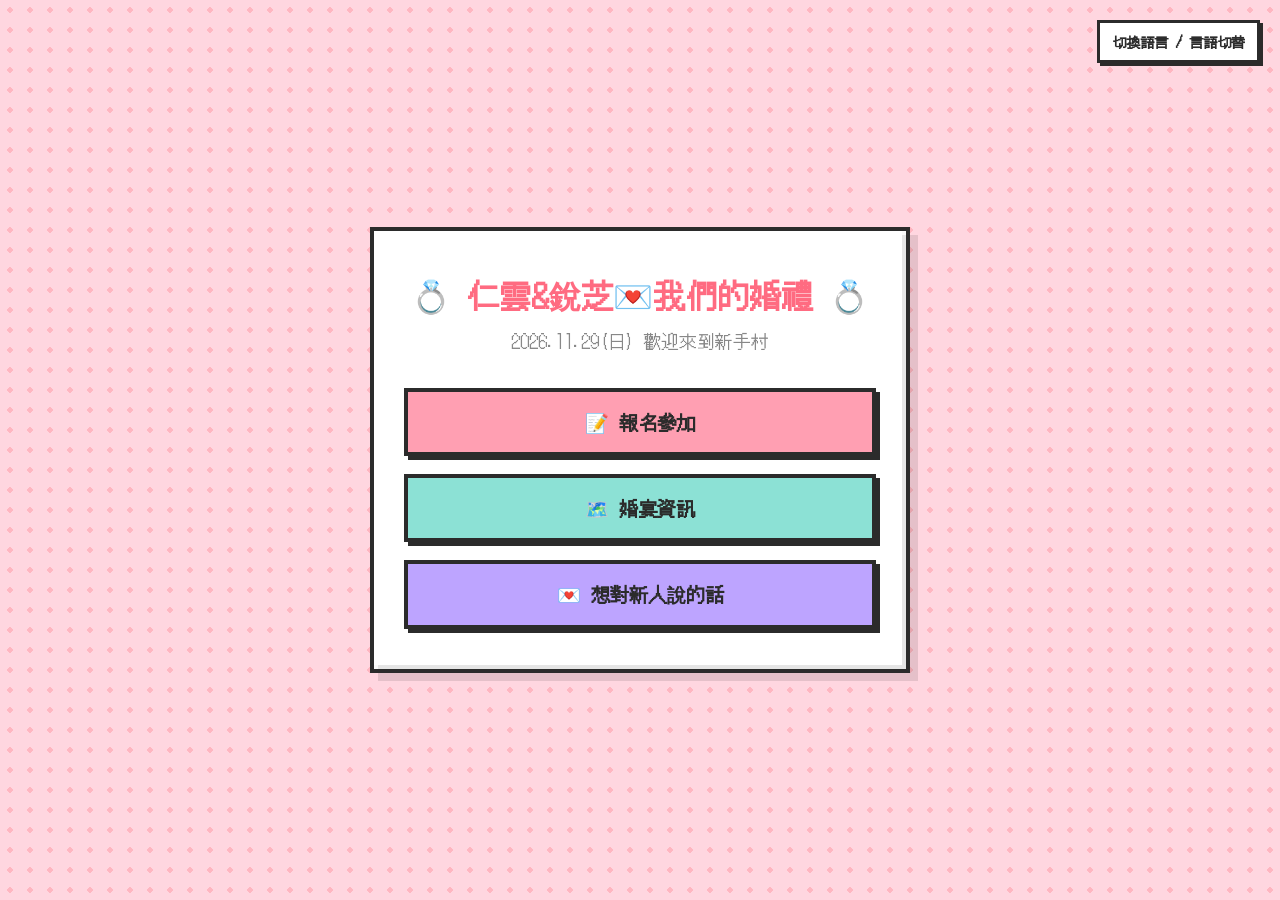
==== index.html @ ec1bf060 "update happy message" ====
<!DOCTYPE html>
<html lang="zh-TW">

<head>
    <meta charset="UTF-8">
    <meta name="viewport" content="width=device-width, initial-scale=1.0">
    <title>仁雲&銳芝 Wedding 2026</title>
    <link rel="preconnect" href="https://fonts.googleapis.com">
    <link rel="preconnect" href="https://fonts.gstatic.com" crossorigin>
    <link href="https://fonts.googleapis.com/css2?family=DotGothic16&display=swap" rel="stylesheet">
    <link rel="stylesheet" href="style.css">
    <link rel="icon" href="data:image/svg+xml,<svg xmlns='http://www.w3.org/2000/svg' viewBox='0 0 100 100'><text y='.9em' font-size='90'>💖</text></svg>">
</head>

<body>
    <div id="heart-container"></div>

    <div class="lang-toggle-wrapper">
        <button id="btn-lang" class="pixel-btn sm">切換語言 / 言語切替</button>
    </div>

    <main class="game-box">

        <section id="sec-home" class="view-section">
            <h1 class="title" data-i18n="title">💍 仁雲&銳芝💌我們的婚禮 💍</h1>
            <p class="subtitle" data-i18n="subtitle">2026.11.29(日) 歡迎來到新手村</p>

            <div class="menu-buttons">
                <button class="pixel-btn primary nav-btn" data-target="sec-rsvp" data-i18n="btn_rsvp">📝 報名參加</button>
                <button class="pixel-btn secondary nav-btn" data-target="sec-info" data-i18n="btn_info">🗺️ 婚宴資訊</button>
                <button class="pixel-btn accent nav-btn" data-target="sec-wishes" data-i18n="btn_wishes">💌 想對新人說的話</button>
            </div>
        </section>

        <section id="sec-rsvp" class="view-section hidden">
            <h2 data-i18n="title_rsvp">📝 報名參加</h2>
            <form id="form-rsvp" class="pixel-form">
                
                <div id="rsvp-step-1">
                    <div class="form-group">
                        <label data-i18n="label_side">您是哪一方的親友？</label>
                        <div class="radio-group">
                            <label><input type="radio" name="side" value="男方親友" required> <span data-i18n="side_groom">男方</span></label>
                            <label><input type="radio" name="side" value="女方親友"> <span data-i18n="side_bride">女方</span></label>
                        </div>
                    </div>
                    <div class="form-actions">
                        <button type="button" class="pixel-btn sm nav-btn" data-target="sec-home" data-i18n="btn_back">返回</button>
                        <button type="button" id="btn-next-step" class="pixel-btn primary" data-i18n="btn_next">下一步</button>
                    </div>
                </div>

                <div id="rsvp-step-2" class="hidden">
                    <div class="form-group">
                        <label data-i18n="label_name">姓名</label>
                        <input type="text" id="rsvp-name" class="pixel-input" required>
                    </div>
                    
                    <div class="form-group">
                        <label data-i18n="label_pax">參與人數</label>
                        <input type="number" id="rsvp-pax" class="pixel-input" min="1" value="1" required>
                    </div>
                    
                    <div class="form-group">
                        <label data-i18n="label_diet">葷素選擇</label>
                        
                        <div id="diet-single" class="radio-group">
                            <label><input type="radio" name="diet" value="葷食" checked> 🥩 葷食</label>
                            <label><input type="radio" name="diet" value="素食"> 🥗 素食</label>
                        </div>
                        
                        <div id="diet-multiple" class="hidden">
                            <div style="display: flex; align-items: center; gap: 10px; margin-bottom: 10px;">
                                <label style="width: 80px; margin: 0;">🥩 葷食:</label>
                                <input type="number" id="diet-meat" class="pixel-input" min="0" value="1" style="width: 80px;"> 人
                            </div>
                            <div style="display: flex; align-items: center; gap: 10px;">
                                <label style="width: 80px; margin: 0;">🥗 素食:</label>
                                <input type="number" id="diet-veg" class="pixel-input" min="0" value="0" style="width: 80px;"> 人
                            </div>
                            <div id="diet-error" class="hidden" style="color: #ff6b81; font-size: 0.85rem; margin-top: 5px;">
                                ⚠️ 葷食與素食人數總和必須等於參與總人數！
                            </div>
                        </div>
                    </div>

                    <div class="form-group">
                        <label data-i18n="label_child">兒童座椅數量</label>
                        <input type="number" id="rsvp-child" class="pixel-input" min="0" value="0" placeholder="不需要請填 0">
                    </div>
                    
                    <div class="form-group">
                        <label data-i18n="label_note">備註/祝福</label>
                        <textarea id="rsvp-message" rows="2" class="pixel-input" placeholder="有什麼特別需求或想說的話嗎？"></textarea>
                    </div>
                    <div class="form-actions">
                        <button type="button" id="btn-prev-step" class="pixel-btn sm" data-i18n="btn_prev">上一步</button>
                        <button type="submit" id="btn-submit-rsvp" class="pixel-btn primary" data-i18n="btn_submit">確認送出</button>
                    </div>
                </div>

            </form>
        </section>

        <section id="sec-info" class="view-section hidden">
            <h2 data-i18n="title_info">🗺️ 婚宴資訊</h2>
            <div class="info-content">
                <p><strong data-i18n="info_date_label">📅 日期:</strong> <span data-i18n="info_date">2026/11/29 (日)</span></p>
                <p><strong data-i18n="info_time_label">⏰ 時間:</strong> <span data-i18n="info_time">11:00 AM 進場</span></p>
                <p><strong data-i18n="info_venue_label">📍 地點:</strong> <span data-i18n="info_venue">玄饌海鮮宴會館</span></p>
                <p style="margin-top: 10px;">
                    <a href="https://maps.app.goo.gl/qjqtVKAnW3CYJFKL6" target="_blank" class="pixel-btn sm"
                        data-i18n="info_map_link" style="text-decoration: none; display: inline-block;">📍 開啟 Google Maps</a>
                </p>

                <div class="pixel-box">
                    <h3 data-i18n="info_transport">🚗 交通方式</h3>
                    <ul>
                        <li data-i18n="info_hsr">🚄 高鐵：台南站下車，轉計程車約20-30分</li>
                        <li data-i18n="info_tra">🚆 台鐵：台南火車站，轉計程車約15分</li>
                    </ul>
                </div>

                <div class="pixel-box">
                    <h3 data-i18n="info_parking">🅿️ 停車場配置圖</h3>
                    <img id="parking-map-img" src="./TrafficInfo.png" alt="Parking Map"
                        style="width: 100%; border: 4px solid var(--border-color); margin-top: 10px;">
                </div>
            </div>
            <div class="form-actions" style="margin-top: 20px;">
                <button type="button" class="pixel-btn sm nav-btn" data-target="sec-home" data-i18n="btn_back">返回</button>
            </div>
        </section>

        <section id="sec-wishes" class="view-section hidden">
            <h2 data-i18n="title_wishes">💌 留言祝福</h2>
            <form id="form-wish" class="pixel-form">
                
                <div class="form-group">
                    <label data-i18n="label_wish_name">你是誰 (姓名/暱稱)</label>
                    <input type="text" id="wish-name" class="pixel-input" data-i18n-placeholder="placeholder_wish_name" placeholder="請輸入您的名字" required>
                </div>

                <div class="form-group" style="position: relative;">
                    <label data-i18n="label_wish_message">祝福的話語</label>
                    <textarea id="wish-message" rows="6" class="pixel-input rpg-textarea" data-i18n-placeholder="placeholder_wish_message" placeholder="在這裡寫下對仁雲&銳芝的祝福吧..." required></textarea>
                </div>

                <div class="form-actions">
                    <button type="button" class="pixel-btn sm nav-btn" data-target="sec-home" data-i18n="btn_back">返回</button>
                    <button type="submit" class="pixel-btn accent" data-i18n="btn_send_wish">送出祝福</button>
                </div>
            </form>
        </section>

    </main>

    <div id="image-modal" class="modal-overlay hidden">
        <div class="modal-content">
            <div id="close-modal" class="modal-close">X</div>
            <img id="enlarged-img" src="" alt="Enlarged Map">
        </div>
    </div>

    <div id="success-modal" class="modal-overlay hidden">
        <div class="modal-content" style="text-align: center; padding: 40px 30px;">
            <h2 style="color: #ff6b81; margin-bottom: 15px; font-size: 2rem;">🎉 報名成功！</h2>
            <p style="margin-bottom: 25px; font-size: 1.2rem;">感謝您的回覆，期待在婚禮上見到您！</p>
            <button id="btn-success-ok" class="pixel-btn primary">確認並回首頁</button>
        </div>
    </div>

    <script src="script.js"></script>
</body>
</html>
---- style.css ----
/* ================= CSS 變數：婚禮色系 ================= */
:root {
    --bg-color: #ffd6e0;        /* 背景粉色 */
    --box-bg: #ffffff;          /* 對話框底色 */
    --text-color: #4a4a4a;      /* 深灰色文字 */
    --border-color: #2b2b2b;    /* 像素邊框顏色 */
    
    /* 按鈕色系 */
    --btn-primary: #ff9fb2;     /* 報名按鈕 - 珊瑚粉 */
    --btn-secondary: #8ce1d5;   /* 資訊按鈕 - 蒂芬妮綠 */
    --btn-accent: #bda4ff;      /* 祝福按鈕 - 薰衣草紫 */
}

/* ================= 基礎設定 ================= */
* {
    box-sizing: border-box;
    margin: 0;
    padding: 0;
    font-family: 'DotGothic16', sans-serif;
}

body {
    background-color: var(--bg-color);
    background-image: radial-gradient(#ffb6c1 20%, transparent 20%);
    background-size: 20px 20px;
    color: var(--text-color);
    display: flex;
    justify-content: center;
    align-items: center;
    min-height: 100vh;
    padding: 20px; /* 預留四周空間 */
    overflow-x: hidden;
}

/* 隱藏區塊用 */
.hidden {
    display: none !important;
}

/* ================= 語系切換區 ================= */
.lang-toggle-wrapper {
    position: absolute;
    top: 20px;
    right: 20px;
    z-index: 10;
}

/* ================= RPG 遊戲對話框 (主容器) ================= */
.game-box {
    background-color: var(--box-bg);
    width: 100%;
    max-width: 540px; /* RWD: 電腦平板稍微放寬，看起來更大氣 */
    padding: 40px 30px;
    position: relative;
    
    /* 像素風厚實邊框 */
    border: 4px solid var(--border-color);
    box-shadow: 
        8px 8px 0px rgba(0, 0, 0, 0.1),
        inset 4px 4px 0px rgba(255, 255, 255, 0.8), 
        inset -4px -4px 0px rgba(0, 0, 0, 0.1);
}

.title {
    font-size: 2rem;
    text-align: center;
    margin-bottom: 8px;
    color: #ff6b81;
}

.subtitle {
    text-align: center;
    font-size: 1.1rem;
    margin-bottom: 35px;
    color: #888;
}

section h2 {
    text-align: center;
    margin-bottom: 25px;
    border-bottom: 4px dashed var(--border-color);
    padding-bottom: 10px;
    font-size: 1.5rem;
}

/* ================= 像素風按鈕 ================= */
.menu-buttons {
    display: flex;
    flex-direction: column;
    gap: 18px;
}

.pixel-btn {
    display: block;
    width: 100%;
    padding: 16px;
    font-size: 1.2rem;
    font-weight: bold;
    color: var(--border-color);
    background-color: #fff;
    border: 4px solid var(--border-color);
    cursor: pointer;
    text-align: center;
    transition: transform 0.1s, box-shadow 0.1s;
    
    /* 實體按鍵感陰影 */
    box-shadow: 4px 4px 0px var(--border-color);
}

/* 按鈕點擊動畫 */
.pixel-btn:active {
    transform: translate(4px, 4px);
    box-shadow: 0px 0px 0px var(--border-color);
}

.pixel-btn.primary { background-color: var(--btn-primary); }
.pixel-btn.secondary { background-color: var(--btn-secondary); }
.pixel-btn.accent { background-color: var(--btn-accent); }

.pixel-btn.sm {
    width: auto;
    padding: 8px 12px;
    font-size: 0.9rem;
    border-width: 3px;
    box-shadow: 3px 3px 0px var(--border-color);
}
.pixel-btn.sm:active {
    transform: translate(3px, 3px);
    box-shadow: 0px 0px 0px var(--border-color);
}

/* ================= 表單樣式 ================= */
.pixel-form .form-group {
    margin-bottom: 18px;
}

.pixel-form label {
    display: block;
    margin-bottom: 8px;
    font-weight: bold;
    font-size: 1.1rem;
}

.pixel-input {
    width: 100%;
    padding: 12px;
    font-size: 1rem;
    border: 4px solid var(--border-color);
    background-color: #f9f9f9;
    outline: none;
    transition: background-color 0.2s;
}

.pixel-input:focus {
    background-color: #fffbdd;
}

/* RWD: 使用 Flex wrap 讓單選框在空間不足時自動換行 */
.radio-group {
    display: flex;
    flex-wrap: wrap; 
    gap: 15px;
    padding: 5px 0;
}

.radio-group label {
    font-weight: normal;
    font-size: 1rem;
    cursor: pointer;
    display: flex;
    align-items: center;
    gap: 5px;
}

.form-actions {
    display: flex;
    flex-wrap: wrap; /* RWD: 按鈕在極小螢幕會換行 */
    gap: 10px;
    margin-top: 30px;
}
.form-actions .pixel-btn.sm {
    flex: 1; /* 讓返回按鈕佔一定比例 */
    min-width: 80px;
}
.form-actions .pixel-btn:not(.sm) {
    flex: 2; /* 讓主送出按鈕稍微寬一點 */
}

/* ================= 資訊區塊 ================= */
.info-content p {
    font-size: 1.1rem;
    margin-bottom: 8px;
    line-height: 1.5;
}

.pixel-box {
    background-color: #f0f0f0;
    border: 4px solid var(--border-color);
    padding: 15px;
    margin-top: 20px;
}

.pixel-box h3 {
    font-size: 1.2rem;
    margin-bottom: 8px;
}

.pixel-box ul {
    list-style-type: none;
    margin-left: 5px;
}

.pixel-box li {
    margin-bottom: 8px;
    font-size: 1rem;
    line-height: 1.4;
}

/* ================= RWD 媒體查詢 (針對手機螢幕) ================= */
@media screen and (max-width: 480px) {
    body {
        padding: 10px; /* 手機版縮小外部留白 */
    }

    .lang-toggle-wrapper {
        top: 10px;
        right: 10px;
    }

    .game-box {
        padding: 25px 15px; /* 手機版縮小對話框內部留白 */
        border-width: 3px;  /* 稍微把邊框變細，節省空間 */
    }

    /* 字體微調，避免在小螢幕被切掉或擠壓 */
    .title {
        font-size: 1.6rem; 
    }
    
    .subtitle {
        font-size: 0.95rem;
        margin-bottom: 25px;
    }

    section h2 {
        font-size: 1.3rem;
        margin-bottom: 15px;
    }

    .pixel-btn {
        padding: 12px;
        font-size: 1.1rem;
    }

    .pixel-input {
        padding: 10px;
        border-width: 3px; /* 手機上輸入框的邊框也稍微變細 */
    }

    .pixel-form label {
        font-size: 1rem;
    }

    /* 將選項改為上下排列，方便手指點擊 */
    .radio-group {
        flex-direction: column;
        gap: 10px;
    }

    .info-content p {
        font-size: 1rem;
    }
}
/* ================= 圖片放大 Modal 樣式 ================= */

/* 原本的圖片加上放大鼠標 */
#parking-map-img {
    cursor: zoom-in;
    transition: transform 0.1s;
}
#parking-map-img:active {
    transform: scale(0.98); /* 點擊時有按壓感 */
}

/* 黑色半透明背景 */
.modal-overlay {
    position: fixed;
    top: 0;
    left: 0;
    width: 100vw;
    height: 100vh;
    background-color: rgba(0, 0, 0, 0.7);
    display: flex;
    justify-content: center;
    align-items: center;
    z-index: 1000; /* 確保它蓋在最上層 */
}

/* 彈出視窗的圖片容器 */
.modal-content {
    position: relative;
    max-width: 90vw;
    max-height: 90vh;
    background-color: var(--box-bg);
    border: 4px solid var(--border-color);
    padding: 10px;
    box-shadow: 8px 8px 0px rgba(0, 0, 0, 0.5);
    animation: popUp 0.3s ease-out; /* 彈出動畫 */
}

/* 裡面的大圖 */
.modal-content img {
    width: 100%;
    height: auto;
    max-height: calc(90vh - 20px);
    display: block;
}

/* 像素風關閉按鈕 */
.modal-close {
    position: absolute;
    top: -20px;
    right: -20px;
    background-color: var(--btn-primary);
    color: #fff;
    border: 4px solid var(--border-color);
    width: 40px;
    height: 40px;
    font-size: 1.2rem;
    display: flex;
    justify-content: center;
    align-items: center;
    cursor: pointer;
    box-shadow: 4px 4px 0px var(--border-color);
    z-index: 1001;
}

.modal-close:active {
    transform: translate(2px, 2px);
    box-shadow: 2px 2px 0px var(--border-color);
}

/* 彈出動畫 */
@keyframes popUp {
    0% { transform: scale(0.8); opacity: 0; }
    100% { transform: scale(1); opacity: 1; }
}
/* ================= 5. 自訂像素滑鼠游標 & 拉炮動畫 (已更新) ================= */

/* 1. 修改滑鼠游標 (使用左右顛倒的 SVG Emoji 拉炮) */
body {
    /* 用 SVG 將 🎉 左右顛倒渲染，0 0 是點擊判定點(對準開口)，auto 是如果失敗就顯示正常游標 */
    cursor: url("data:image/svg+xml;utf8,<svg xmlns='http://www.w3.org/2000/svg' viewBox='0 0 40 40' width='40' height='40' style='font-size:30px;'><g transform='translate(40, 0) scale(-1, 1)'><text x='0' y='30'>🎉</text></g></svg>") 0 0, auto;
}

/* 確保按鈕和輸入框也沿用左右顛倒的拉炮滑鼠 */
button, input, select, label, .pixel-btn {
    cursor: url("data:image/svg+xml;utf8,<svg xmlns='http://www.w3.org/2000/svg' viewBox='0 0 40 40' width='40' height='40' style='font-size:30px;'><g transform='translate(40, 0) scale(-1, 1)'><text x='0' y='30'>🎉</text></g></svg>") 0 0, pointer;
}

/* 2. 拉炮粒子樣式容器 (不變) */
.confetti-container {
    position: fixed;
    top: 0;
    left: 0;
    width: 100vw;
    height: 100vh;
    pointer-events: none;
    z-index: 9999;
}

/* 3. 個別 Confetti 粒子 (原有樣式) */
.pixel-confetti {
    position: absolute;
    width: 8px; /* 像素大小 */
    height: 8px;
    border: 1px solid rgba(0,0,0,0.1); /* 極細像素邊框 */
    animation: popperBurst 0.8s ease-out forwards;
    box-shadow: 2px 2px 0px rgba(0, 0, 0, 0.05); /* 輕微像素陰影 */
}

/* 4. [新增] 個別花瓣粒子樣式 */
.pixel-petal {
    position: absolute;
    width: 8px; /* 寬度與 Confetti 相同 */
    height: 11px; /* 稍微拉長，呈現花瓣感 */
    border-radius: 50% 50% 20% 20%; /* 類心形/淚滴形像素花瓣 */
    border: 1px solid rgba(0,0,0,0.05); /* 更輕的像素邊框 */
    animation: popperBurst 0.8s ease-out forwards;
    box-shadow: 1px 1px 0px rgba(0, 0, 0, 0.03); /* 更輕柔的像素陰影 */
}

/* ================= 6. 拉炮爆炸動畫 Keyframes (不變) ================= */
@keyframes popperBurst {
    0% {
        transform: translate(-50%, -50%) scale(0) rotate(0deg);
        opacity: 1;
    }
    10% {
        transform: translate(-50%, -50%) scale(1.2) rotate(45deg);
        opacity: 1;
    }
    100% {
        transform: translate(calc(-50% + var(--dx)), calc(-50% + var(--dy) + 50px)) scale(0.6) rotate(var(--dr));
        opacity: 0;
    }
}

/* 復古 RPG 方塊浮標特效 */
.rpg-textarea {
    caret-shape: block; /* 現代瀏覽器支援：將游標變成方塊 */
    caret-color: #ff6b81; /* 游標顏色改為浪漫粉紅 */
}

/* 打字時噴出的像素小粒子 */
.typing-particle {
    position: fixed;
    width: 6px;
    height: 6px;
    pointer-events: none;
    z-index: 9999;
    font-size: 10px;
    animation: popParticle 0.4s ease-out forwards;
}

@keyframes popParticle {
    0% {
        transform: translate(0, 0) scale(1);
        opacity: 1;
    }
    100% {
        transform: translate(var(--twx), var(--twy)) scale(0.5);
        opacity: 0;
    }
}
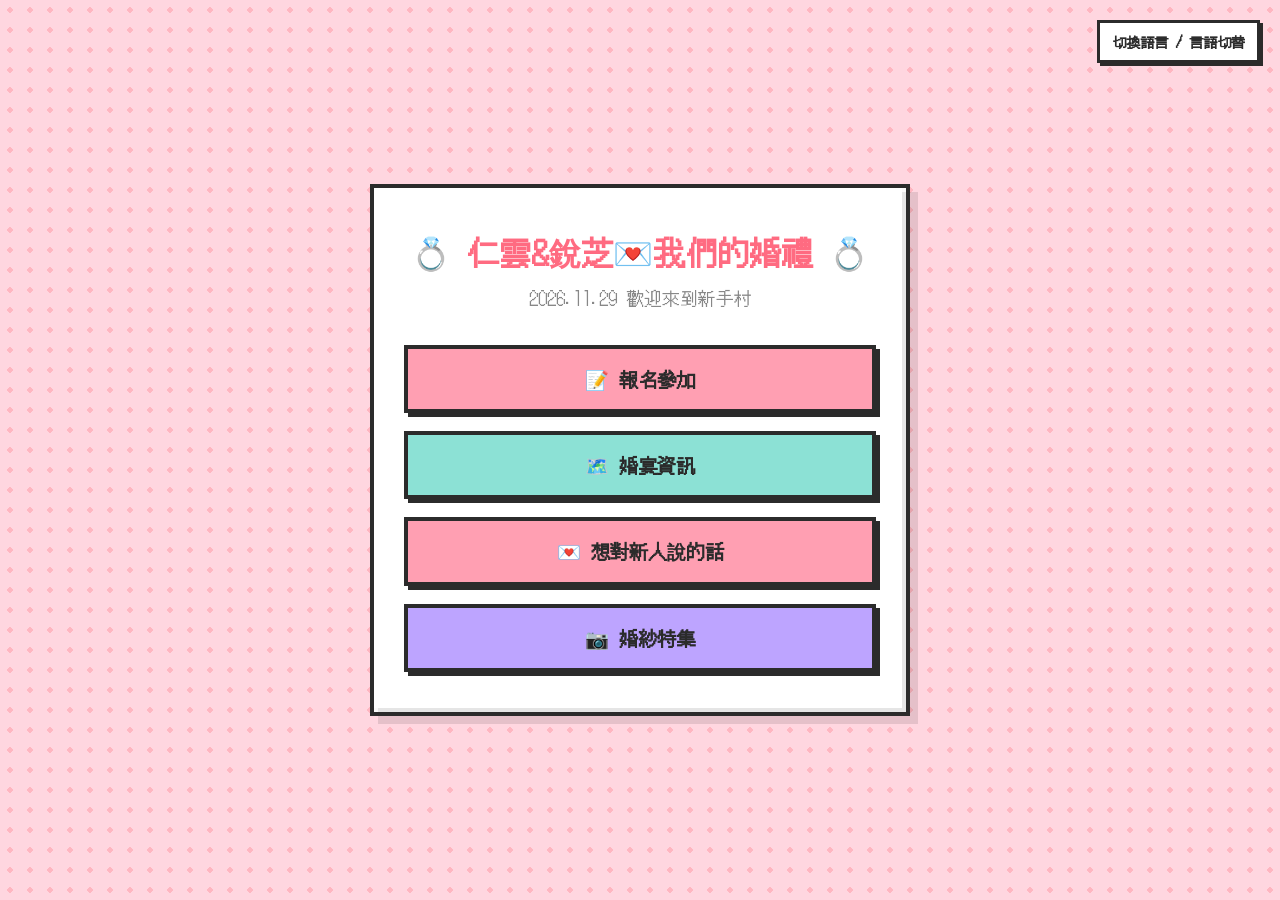
==== commit 1cbae241: "update pic function" ====
--- a/index.html
+++ b/index.html
@@ -9,7 +9,8 @@
     <link rel="preconnect" href="https://fonts.gstatic.com" crossorigin>
     <link href="https://fonts.googleapis.com/css2?family=DotGothic16&display=swap" rel="stylesheet">
     <link rel="stylesheet" href="style.css">
-    <link rel="icon" href="data:image/svg+xml,<svg xmlns='http://www.w3.org/2000/svg' viewBox='0 0 100 100'><text y='.9em' font-size='90'>💖</text></svg>">
+    <link rel="icon"
+        href="data:image/svg+xml,<svg xmlns='http://www.w3.org/2000/svg' viewBox='0 0 100 100'><text y='.9em' font-size='90'>💖</text></svg>">
 </head>
 
 <body>
@@ -27,26 +28,34 @@
 
             <div class="menu-buttons">
                 <button class="pixel-btn primary nav-btn" data-target="sec-rsvp" data-i18n="btn_rsvp">📝 報名參加</button>
-                <button class="pixel-btn secondary nav-btn" data-target="sec-info" data-i18n="btn_info">🗺️ 婚宴資訊</button>
-                <button class="pixel-btn accent nav-btn" data-target="sec-wishes" data-i18n="btn_wishes">💌 想對新人說的話</button>
+                <button class="pixel-btn secondary nav-btn" data-target="sec-info" data-i18n="btn_info">🗺️
+                    婚宴資訊</button>
+                <button class="pixel-btn nav-btn" data-target="sec-wishes" data-i18n="btn_wishes"
+                    style="background-color: #ff9fb2;">💌 想對新人說的話</button>
+                <button class="pixel-btn accent nav-btn" data-target="sec-photos" data-i18n="btn_photos">📷
+                    婚紗特集</button>
             </div>
         </section>
 
         <section id="sec-rsvp" class="view-section hidden">
             <h2 data-i18n="title_rsvp">📝 報名參加</h2>
             <form id="form-rsvp" class="pixel-form">
-                
+
                 <div id="rsvp-step-1">
                     <div class="form-group">
                         <label data-i18n="label_side">您是哪一方的親友？</label>
                         <div class="radio-group">
-                            <label><input type="radio" name="side" value="男方親友" required> <span data-i18n="side_groom">男方</span></label>
-                            <label><input type="radio" name="side" value="女方親友"> <span data-i18n="side_bride">女方</span></label>
+                            <label><input type="radio" name="side" value="男方親友" required> <span
+                                    data-i18n="side_groom">男方</span></label>
+                            <label><input type="radio" name="side" value="女方親友"> <span
+                                    data-i18n="side_bride">女方</span></label>
                         </div>
                     </div>
                     <div class="form-actions">
-                        <button type="button" class="pixel-btn sm nav-btn" data-target="sec-home" data-i18n="btn_back">返回</button>
-                        <button type="button" id="btn-next-step" class="pixel-btn primary" data-i18n="btn_next">下一步</button>
+                        <button type="button" class="pixel-btn sm nav-btn" data-target="sec-home"
+                            data-i18n="btn_back">返回</button>
+                        <button type="button" id="btn-next-step" class="pixel-btn primary"
+                            data-i18n="btn_next">下一步</button>
                     </div>
                 </div>
 
@@ -55,30 +64,33 @@
                         <label data-i18n="label_name">姓名</label>
                         <input type="text" id="rsvp-name" class="pixel-input" required>
                     </div>
-                    
+
                     <div class="form-group">
                         <label data-i18n="label_pax">參與人數</label>
                         <input type="number" id="rsvp-pax" class="pixel-input" min="1" value="1" required>
                     </div>
-                    
+
                     <div class="form-group">
                         <label data-i18n="label_diet">葷素選擇</label>
-                        
+
                         <div id="diet-single" class="radio-group">
                             <label><input type="radio" name="diet" value="葷食" checked> 🥩 葷食</label>
                             <label><input type="radio" name="diet" value="素食"> 🥗 素食</label>
                         </div>
-                        
+
                         <div id="diet-multiple" class="hidden">
                             <div style="display: flex; align-items: center; gap: 10px; margin-bottom: 10px;">
                                 <label style="width: 80px; margin: 0;">🥩 葷食:</label>
-                                <input type="number" id="diet-meat" class="pixel-input" min="0" value="1" style="width: 80px;"> 人
+                                <input type="number" id="diet-meat" class="pixel-input" min="0" value="1"
+                                    style="width: 80px;"> 人
                             </div>
                             <div style="display: flex; align-items: center; gap: 10px;">
                                 <label style="width: 80px; margin: 0;">🥗 素食:</label>
-                                <input type="number" id="diet-veg" class="pixel-input" min="0" value="0" style="width: 80px;"> 人
+                                <input type="number" id="diet-veg" class="pixel-input" min="0" value="0"
+                                    style="width: 80px;"> 人
                             </div>
-                            <div id="diet-error" class="hidden" style="color: #ff6b81; font-size: 0.85rem; margin-top: 5px;">
+                            <div id="diet-error" class="hidden"
+                                style="color: #ff6b81; font-size: 0.85rem; margin-top: 5px;">
                                 ⚠️ 葷食與素食人數總和必須等於參與總人數！
                             </div>
                         </div>
@@ -86,16 +98,19 @@
 
                     <div class="form-group">
                         <label data-i18n="label_child">兒童座椅數量</label>
-                        <input type="number" id="rsvp-child" class="pixel-input" min="0" value="0" placeholder="不需要請填 0">
-                    </div>
-                    
+                        <input type="number" id="rsvp-child" class="pixel-input" min="0" value="0"
+                            placeholder="不需要請填 0">
+                    </div>
+
                     <div class="form-group">
                         <label data-i18n="label_note">備註/祝福</label>
-                        <textarea id="rsvp-message" rows="2" class="pixel-input" placeholder="有什麼特別需求或想說的話嗎？"></textarea>
+                        <textarea id="rsvp-message" rows="2" class="pixel-input"
+                            placeholder="有什麼特別需求或想說的話嗎？"></textarea>
                     </div>
                     <div class="form-actions">
                         <button type="button" id="btn-prev-step" class="pixel-btn sm" data-i18n="btn_prev">上一步</button>
-                        <button type="submit" id="btn-submit-rsvp" class="pixel-btn primary" data-i18n="btn_submit">確認送出</button>
+                        <button type="submit" id="btn-submit-rsvp" class="pixel-btn primary"
+                            data-i18n="btn_submit">確認送出</button>
                     </div>
                 </div>
 
@@ -105,12 +120,14 @@
         <section id="sec-info" class="view-section hidden">
             <h2 data-i18n="title_info">🗺️ 婚宴資訊</h2>
             <div class="info-content">
-                <p><strong data-i18n="info_date_label">📅 日期:</strong> <span data-i18n="info_date">2026/11/29 (日)</span></p>
+                <p><strong data-i18n="info_date_label">📅 日期:</strong> <span data-i18n="info_date">2026/11/29 (日)</span>
+                </p>
                 <p><strong data-i18n="info_time_label">⏰ 時間:</strong> <span data-i18n="info_time">11:00 AM 進場</span></p>
                 <p><strong data-i18n="info_venue_label">📍 地點:</strong> <span data-i18n="info_venue">玄饌海鮮宴會館</span></p>
                 <p style="margin-top: 10px;">
                     <a href="https://maps.app.goo.gl/qjqtVKAnW3CYJFKL6" target="_blank" class="pixel-btn sm"
-                        data-i18n="info_map_link" style="text-decoration: none; display: inline-block;">📍 開啟 Google Maps</a>
+                        data-i18n="info_map_link" style="text-decoration: none; display: inline-block;">📍 開啟 Google
+                        Maps</a>
                 </p>
 
                 <div class="pixel-box">
@@ -128,29 +145,49 @@
                 </div>
             </div>
             <div class="form-actions" style="margin-top: 20px;">
-                <button type="button" class="pixel-btn sm nav-btn" data-target="sec-home" data-i18n="btn_back">返回</button>
+                <button type="button" class="pixel-btn sm nav-btn" data-target="sec-home"
+                    data-i18n="btn_back">返回</button>
             </div>
         </section>
 
         <section id="sec-wishes" class="view-section hidden">
             <h2 data-i18n="title_wishes">💌 留言祝福</h2>
             <form id="form-wish" class="pixel-form">
-                
+
                 <div class="form-group">
                     <label data-i18n="label_wish_name">你是誰 (姓名/暱稱)</label>
-                    <input type="text" id="wish-name" class="pixel-input" data-i18n-placeholder="placeholder_wish_name" placeholder="請輸入您的名字" required>
+                    <input type="text" id="wish-name" class="pixel-input" data-i18n-placeholder="placeholder_wish_name"
+                        placeholder="請輸入您的名字" required>
                 </div>
 
                 <div class="form-group" style="position: relative;">
                     <label data-i18n="label_wish_message">祝福的話語</label>
-                    <textarea id="wish-message" rows="6" class="pixel-input rpg-textarea" data-i18n-placeholder="placeholder_wish_message" placeholder="在這裡寫下對仁雲&銳芝的祝福吧..." required></textarea>
+                    <textarea id="wish-message" rows="6" class="pixel-input rpg-textarea"
+                        data-i18n-placeholder="placeholder_wish_message" placeholder="在這裡寫下對仁雲&銳芝的祝福吧..."
+                        required></textarea>
                 </div>
 
                 <div class="form-actions">
-                    <button type="button" class="pixel-btn sm nav-btn" data-target="sec-home" data-i18n="btn_back">返回</button>
+                    <button type="button" class="pixel-btn sm nav-btn" data-target="sec-home"
+                        data-i18n="btn_back">返回</button>
                     <button type="submit" class="pixel-btn accent" data-i18n="btn_send_wish">送出祝福</button>
                 </div>
             </form>
+        </section>
+
+        <section id="sec-photos" class="view-section hidden">
+            <h2 data-i18n="title_photos">📷 婚紗特集</h2>
+
+            <div id="photos-container" class="photos-grid"></div>
+
+            <div id="photos-empty-msg" class="pixel-box alert-box hidden">
+                <p data-i18n="photos_coming_soon">🚧 功能開發中，敬請期待！</p>
+            </div>
+
+            <div class="form-actions">
+                <button type="button" class="pixel-btn sm nav-btn" data-target="sec-home"
+                    data-i18n="btn_back">返回主選單</button>
+            </div>
         </section>
 
     </main>
@@ -172,4 +209,5 @@
 
     <script src="script.js"></script>
 </body>
+
 </html>
--- a/style.css
+++ b/style.css
@@ -432,4 +432,39 @@
         transform: translate(var(--twx), var(--twy)) scale(0.5);
         opacity: 0;
     }
+}
+
+/* 獨立相簿頁面的網格 */
+.photos-grid {
+    display: grid;
+    grid-template-columns: repeat(auto-fill, minmax(140px, 1fr));
+    gap: 15px;
+    margin: 25px 0;
+    max-height: 400px; /* 避免頁面拉得太長，可滾動 */
+    overflow-y: auto;
+    padding: 10px;
+}
+
+/* 照片樣式 */
+.photo-item {
+    width: 100%;
+    aspect-ratio: 1 / 1;
+    object-fit: cover;
+    border: 3px solid #000;
+    cursor: pointer;
+    background-color: #fff;
+}
+
+.photo-item:hover {
+    transform: scale(1.03);
+}
+
+/* 提示方塊樣式 */
+.alert-box {
+    margin: 40px auto;
+    padding: 40px 20px;
+    border: 4px dashed #ff4757;
+    background: #fffefb;
+    color: #ff4757;
+    text-align: center;
 }
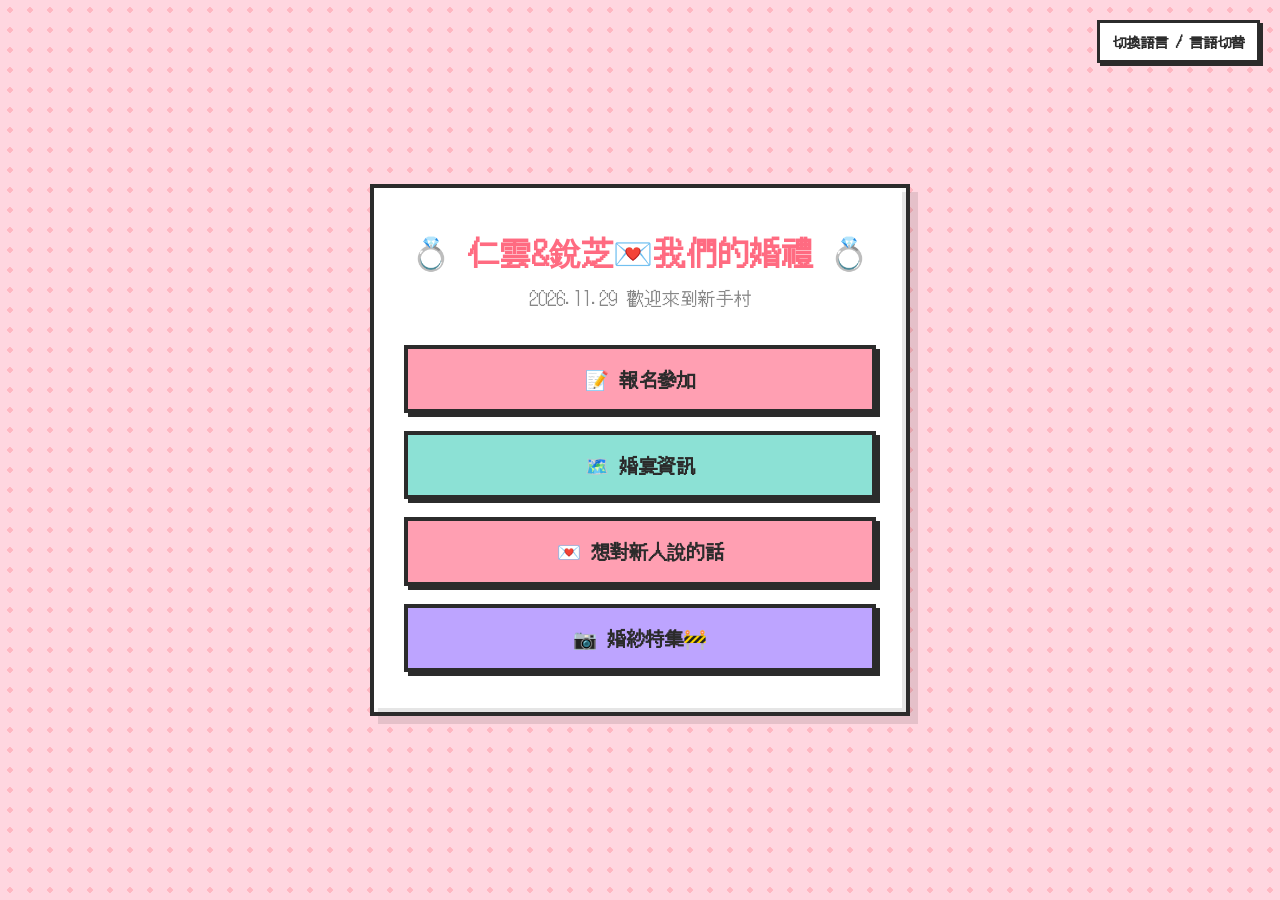
==== commit c7d1f9a7: "update information" ====
--- a/index.html
+++ b/index.html
@@ -66,7 +66,7 @@
                     </div>
 
                     <div class="form-group">
-                        <label data-i18n="label_pax">參與人數</label>
+                        <label data-i18n="label_pax">參與人數(含孩童)</label>
                         <input type="number" id="rsvp-pax" class="pixel-input" min="1" value="1" required>
                     </div>
 
@@ -122,7 +122,8 @@
             <div class="info-content">
                 <p><strong data-i18n="info_date_label">📅 日期:</strong> <span data-i18n="info_date">2026/11/29 (日)</span>
                 </p>
-                <p><strong data-i18n="info_time_label">⏰ 時間:</strong> <span data-i18n="info_time">11:00 AM 進場</span></p>
+                <p><strong data-i18n="info_time_label">⏰ 時間:</strong> <span data-i18n="info_time">11:30~12:00 入場 | 12:00
+                        開席</span></p>
                 <p><strong data-i18n="info_venue_label">📍 地點:</strong> <span data-i18n="info_venue">玄饌海鮮宴會館</span></p>
                 <p style="margin-top: 10px;">
                     <a href="https://maps.app.goo.gl/qjqtVKAnW3CYJFKL6" target="_blank" class="pixel-btn sm"
@@ -178,17 +179,31 @@
         <section id="sec-photos" class="view-section hidden">
             <h2 data-i18n="title_photos">📷 婚紗特集</h2>
 
-            <div id="photos-container" class="photos-grid"></div>
+            <div id="carousel-wrapper" class="carousel-wrapper">
+                <div class="carousel-container" id="carousel-touch-zone">
+                    <div id="photos-container" class="carousel-track"></div>
+                </div>
+            </div>
 
             <div id="photos-empty-msg" class="pixel-box alert-box hidden">
                 <p data-i18n="photos_coming_soon">🚧 功能開發中，敬請期待！</p>
             </div>
 
-            <div class="form-actions">
+            <div class="form-actions" style="margin-top: 40px;">
                 <button type="button" class="pixel-btn sm nav-btn" data-target="sec-home"
                     data-i18n="btn_back">返回主選單</button>
             </div>
         </section>
+
+        <div id="image-modal" class="modal hidden">
+            <div class="modal-backdrop" id="modal-backdrop"></div>
+
+            <span id="close-modal" class="close-btn">&times;</span>
+
+            <div class="modal-content-wrapper" id="modal-touch-zone">
+                <img id="enlarged-img" src="" alt="Enlarged Image">
+            </div>
+        </div>
 
     </main>
 
--- a/style.css
+++ b/style.css
@@ -434,32 +434,166 @@
     }
 }
 
-/* 獨立相簿頁面的網格 */
-.photos-grid {
-    display: grid;
-    grid-template-columns: repeat(auto-fill, minmax(140px, 1fr));
-    gap: 15px;
-    margin: 25px 0;
-    max-height: 400px; /* 避免頁面拉得太長，可滾動 */
-    overflow-y: auto;
-    padding: 10px;
-}
-
-/* 照片樣式 */
+/* ================= 簡約懸浮相簿與手勢燈箱 CSS ================= */
+/* ================= 🚀 核心修正：動態拓寬外層 Game-Box ================= */
+/* 當 JS 偵測到進入相簿頁面，會幫 game-box 加上 .expanded，使其平滑變寬 */
+.game-box.expanded {
+    max-width: 1100px !important;
+    width: 95% !important;
+    transition: max-width 0.4s cubic-bezier(0.23, 1, 0.32, 1);
+}
+/* --- 縮圖輪播區 --- */
+/* 輪播最外層外框 */
+.carousel-wrapper {
+    display: flex;
+    justify-content: center;
+    margin: 40px auto;
+    width: 100%;
+    max-width: 1050px; /* 容納 5 張圖的黃金寬度 */
+}
+.carousel-wrapper.hidden { display: none !important; }
+
+/* 輪播可視視窗 */
+.carousel-container {
+    overflow: hidden; /* 重要：裁切溢出部分 */
+    width: 100%;
+    /* 大幅增加電腦版預覽高度 */
+    height: 300px; 
+    position: relative;
+    display: flex;
+    align-items: center;
+    /* 游標改成可拖拉的形狀 */
+    cursor: grab; 
+    /* 防止選取文字干擾拖拉 */
+    user-select: none; 
+}
+/* 正在拖拉時的游標 */
+.carousel-container:active { cursor: grabbing; }
+
+/* 縮圖滑動軌道 */
+.carousel-track {
+    display: flex;
+    align-items: center;
+    /* 照片之間的間距，電腦版稍大 */
+    gap: 30px; 
+    /* 讓 JS 計算置中時有緩動效果 */
+    transition: transform 0.5s cubic-bezier(0.23, 1, 0.32, 1); 
+    position: absolute;
+    left: 0;
+    will-change: transform; /* 優化效能 */
+}
+
+/* 預覽小圖基本樣式 - 改為懸浮現代風 */
 .photo-item {
-    width: 100%;
-    aspect-ratio: 1 / 1;
+    /* 電腦版圖片加大 */
+    width: 150px; 
+    height: 150px; 
     object-fit: cover;
-    border: 3px solid #000;
+    border: 3px solid #000; /* 保留像素邊框 */
+    background-color: #fff;
     cursor: pointer;
-    background-color: #fff;
-}
-
-.photo-item:hover {
-    transform: scale(1.03);
-}
-
-/* 提示方塊樣式 */
+    transition: all 0.3s ease;
+    opacity: 0.6;
+    /* 基礎輕微懸浮陰影 */
+    box-shadow: 0 4px 10px rgba(0, 0, 0, 0.2); 
+    flex-shrink: 0;
+    will-change: transform, box-shadow;
+
+    /* 🔒 超強防卡死雙保險：全面禁止瀏覽器內建的圖片抓取與文字選取行為 */
+    user-select: none !important;
+    -webkit-user-drag: none !important; 
+    pointer-events: auto; /* 確保點擊大圖功能正常 */
+}
+
+/* ✨ 滑鼠懸停效果 (懸浮感增加) */
+.photo-item:hover:not(.active) {
+    transform: translateY(-8px);
+    opacity: 0.9;
+    box-shadow: 0 10px 20px rgba(0, 0, 0, 0.3);
+}
+
+/* ✨ 當前選中（中間）的照片 - 顯著放大且懸浮 */
+.photo-item.active {
+    /* 中間圖加大 */
+    width: 220px; 
+    height: 220px; 
+    opacity: 1;
+    border-color: #ff4757;
+    /* 強烈、柔和的懸浮陰影 */
+    box-shadow: 0 15px 35px rgba(255, 107, 129, 0.4); 
+    z-index: 5;
+    /* 置中時輕微向上懸浮 */
+    transform: scale(1) translateY(-10px); 
+}
+
+/* --- 全螢幕大圖燈箱 (移除箭頭) --- */
+.modal {
+    position: fixed;
+    z-index: 9999;
+    left: 0;
+    top: 0;
+    width: 100%;
+    height: 100%;
+    display: flex;
+    align-items: center;
+    justify-content: center;
+    /* 燈箱本身不裁切，讓 JS 處理 */
+    overflow: hidden; 
+}
+.modal.hidden { display: none !important; }
+
+/* 燈箱背景 */
+.modal-backdrop {
+    position: absolute;
+    width: 100%;
+    height: 100%;
+    background-color: rgba(0, 0, 0, 0.9);
+    cursor: zoom-out; /* 滑鼠指標改成縮小形狀 */
+}
+
+/* 大圖觸控拖拉區域 */
+.modal-content-wrapper {
+    max-width: 90%;
+    max-height: 85%;
+    display: flex;
+    justify-content: center;
+    align-items: center;
+    border: 5px solid #fff; /* 現代感白框 */
+    box-shadow: 0 10px 40px rgba(0,0,0,0.6);
+    background-color: #000;
+    position: relative;
+    z-index: 10;
+    will-change: transform;
+    /* 大圖也可拖拉切換 */
+    cursor: grab; 
+}
+.modal-content-wrapper:active { cursor: grabbing; }
+
+#enlarged-img {
+    max-width: 100%;
+    /* 限制高度，避免超出版面 */
+    max-height: 80vh; 
+    object-fit: contain;
+    display: block;
+    pointer-events: none; /* 防止圖片本身的選取干擾拖拉 */
+}
+
+/* 關閉按鈕 */
+.close-btn {
+    position: absolute;
+    top: 25px;
+    right: 35px;
+    color: #fff;
+    font-size: 50px;
+    font-weight: bold;
+    cursor: pointer;
+    transition: color 0.2s;
+    z-index: 100;
+    user-select: none;
+}
+.close-btn:hover { color: #ff4757; }
+
+/* 🚧 沒照片時的提示方塊 (與之前相同) */
 .alert-box {
     margin: 40px auto;
     padding: 40px 20px;
@@ -467,4 +601,14 @@
     background: #fffefb;
     color: #ff4757;
     text-align: center;
+    width: 80%;
+}
+
+/* 📱 響應式手機/平板優化調整 (縮小預覽圖大小) */
+@media (max-width: 768px) {
+    .carousel-container { height: 200px; }
+    .carousel-track { gap: 15px; }
+    .photo-item { width: 90px; height: 90px; }
+    .photo-item.active { width: 140px; height: 140px; translateY(-5px); }
+    .modal-content-wrapper { border: 3px solid #fff; max-width: 95%; }
 }
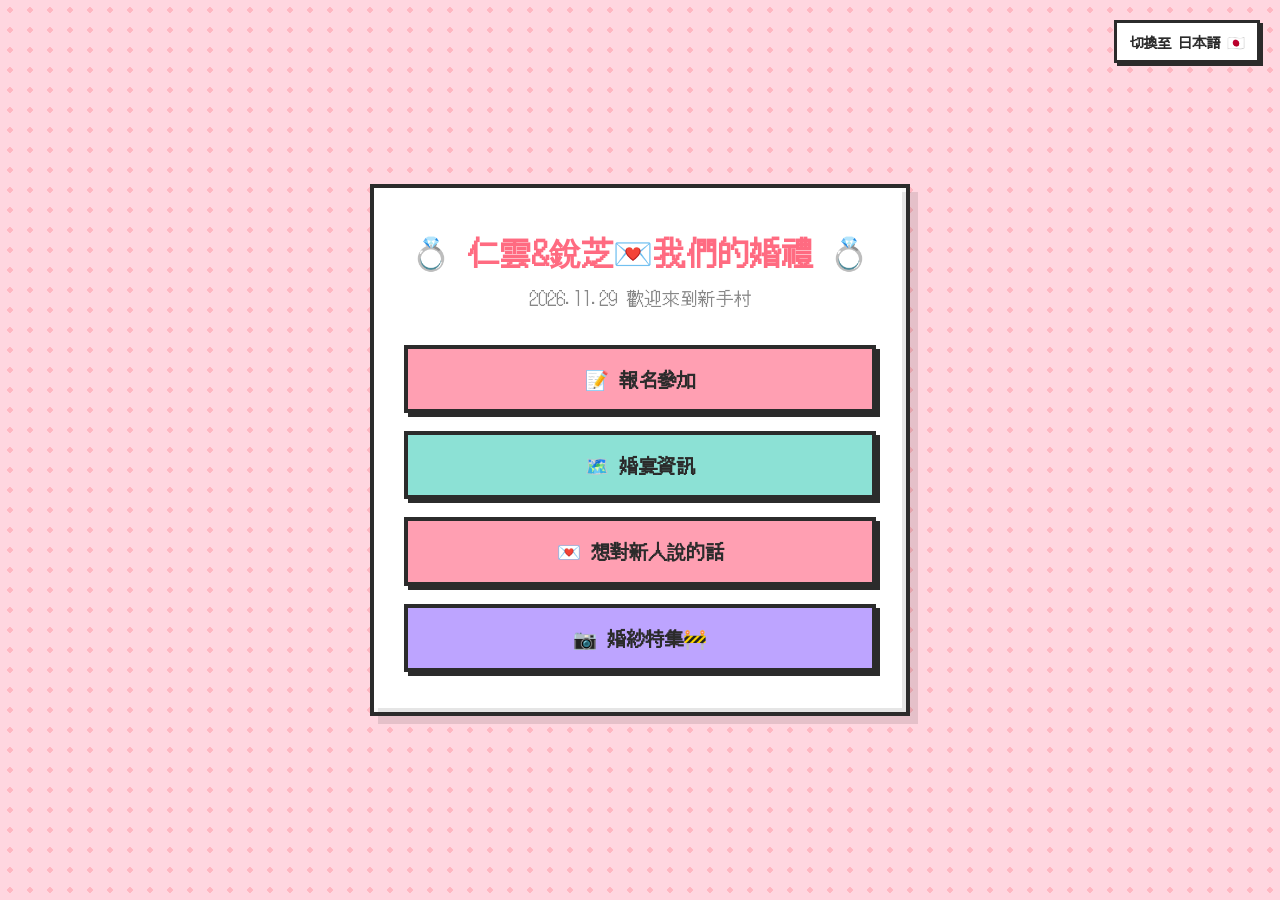
==== commit 08f0364a: "update" ====
--- a/index.html
+++ b/index.html
@@ -62,7 +62,8 @@
                 <div id="rsvp-step-2" class="hidden">
                     <div class="form-group">
                         <label data-i18n="label_name">姓名</label>
-                        <input type="text" id="rsvp-name" class="pixel-input" required>
+                        <input type="text" id="rsvp-name" class="pixel-input"
+                            data-i18n-placeholder="placeholder_rsvp_name" placeholder="請輸入您的姓名" required>
                     </div>
 
                     <div class="form-group">
@@ -74,23 +75,25 @@
                         <label data-i18n="label_diet">葷素選擇</label>
 
                         <div id="diet-single" class="radio-group">
-                            <label><input type="radio" name="diet" value="葷食" checked> 🥩 葷食</label>
-                            <label><input type="radio" name="diet" value="素食"> 🥗 素食</label>
+                            <label><input type="radio" name="diet" value="葷食" checked> <span
+                                    data-i18n="diet_meat">🥩 葷食</span></label>
+                            <label><input type="radio" name="diet" value="素食"> <span
+                                    data-i18n="diet_veg">🥗 素食</span></label>
                         </div>
 
                         <div id="diet-multiple" class="hidden">
                             <div style="display: flex; align-items: center; gap: 10px; margin-bottom: 10px;">
-                                <label style="width: 80px; margin: 0;">🥩 葷食:</label>
+                                <label style="width: 90px; margin: 0;" data-i18n="diet_multiple_meat">🥩 葷食:</label>
                                 <input type="number" id="diet-meat" class="pixel-input" min="0" value="1"
-                                    style="width: 80px;"> 人
+                                    style="width: 80px;"> <span data-i18n="unit_people">人</span>
                             </div>
                             <div style="display: flex; align-items: center; gap: 10px;">
-                                <label style="width: 80px; margin: 0;">🥗 素食:</label>
+                                <label style="width: 90px; margin: 0;" data-i18n="diet_multiple_veg">🥗 素食:</label>
                                 <input type="number" id="diet-veg" class="pixel-input" min="0" value="0"
-                                    style="width: 80px;"> 人
+                                    style="width: 80px;"> <span data-i18n="unit_people">人</span>
                             </div>
                             <div id="diet-error" class="hidden"
-                                style="color: #ff6b81; font-size: 0.85rem; margin-top: 5px;">
+                                style="color: #ff6b81; font-size: 0.85rem; margin-top: 5px;" data-i18n="diet_error">
                                 ⚠️ 葷食與素食人數總和必須等於參與總人數！
                             </div>
                         </div>
@@ -99,12 +102,13 @@
                     <div class="form-group">
                         <label data-i18n="label_child">兒童座椅數量</label>
                         <input type="number" id="rsvp-child" class="pixel-input" min="0" value="0"
-                            placeholder="不需要請填 0">
+                            data-i18n-placeholder="placeholder_rsvp_child" placeholder="不需要請填 0">
                     </div>
 
                     <div class="form-group">
                         <label data-i18n="label_note">備註/祝福</label>
                         <textarea id="rsvp-message" rows="2" class="pixel-input"
+                            data-i18n-placeholder="placeholder_rsvp_message"
                             placeholder="有什麼特別需求或想說的話嗎？"></textarea>
                     </div>
                     <div class="form-actions">
@@ -134,8 +138,8 @@
                 <div class="pixel-box">
                     <h3 data-i18n="info_transport">🚗 交通方式</h3>
                     <ul>
-                        <li data-i18n="info_hsr">🚄 高鐵：台南站下車，轉計程車約20-30分</li>
-                        <li data-i18n="info_tra">🚆 台鐵：台南火車站，轉計程車約15分</li>
+                        <li data-i18n="info_hsr">🚄 高鐵：台南站下車，轉計程車約40分</li>
+                        <li data-i18n="info_tra">🚆 台鐵：台南火車站，轉計程車約25分</li>
                     </ul>
                 </div>
 
@@ -207,21 +211,14 @@
 
     </main>
 
-    <div id="image-modal" class="modal-overlay hidden">
-        <div class="modal-content">
-            <div id="close-modal" class="modal-close">X</div>
-            <img id="enlarged-img" src="" alt="Enlarged Map">
+    <div id="success-modal" class="modal-overlay hidden">
+        <div class="modal-content" style="text-align: center; padding: 40px 30px;">
+            <h2 style="color: #ff6b81; margin-bottom: 15px; font-size: 2rem;" data-i18n="success_title">🎉 報名成功！</h2>
+            <p style="margin-bottom: 25px; font-size: 1.2rem;" data-i18n="success_desc">感謝您的回覆，期待在婚禮上見到您！</p>
+            <button id="btn-success-ok" class="pixel-btn primary" data-i18n="btn_success_ok">確認並回首頁</button>
         </div>
     </div>
 
-    <div id="success-modal" class="modal-overlay hidden">
-        <div class="modal-content" style="text-align: center; padding: 40px 30px;">
-            <h2 style="color: #ff6b81; margin-bottom: 15px; font-size: 2rem;">🎉 報名成功！</h2>
-            <p style="margin-bottom: 25px; font-size: 1.2rem;">感謝您的回覆，期待在婚禮上見到您！</p>
-            <button id="btn-success-ok" class="pixel-btn primary">確認並回首頁</button>
-        </div>
-    </div>
-
     <script src="script.js"></script>
 </body>
 
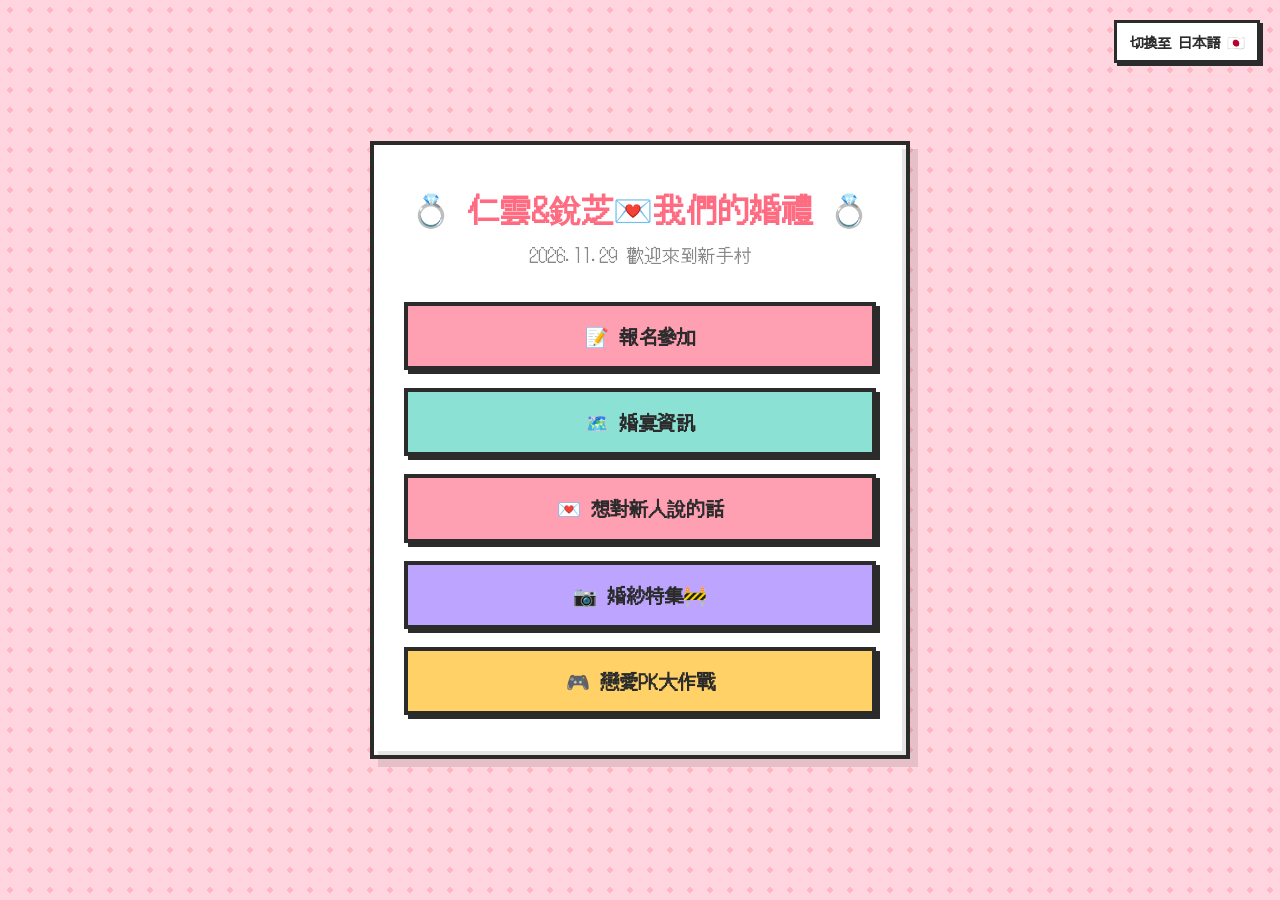
==== commit afa490e8: "update love game" ====
--- a/index.html
+++ b/index.html
@@ -34,6 +34,8 @@
                     style="background-color: #ff9fb2;">💌 想對新人說的話</button>
                 <button class="pixel-btn accent nav-btn" data-target="sec-photos" data-i18n="btn_photos">📷
                     婚紗特集</button>
+                <button class="pixel-btn nav-btn" data-target="sec-game" data-i18n="btn_game"
+                    style="background-color: #ffd166;">🎮 戀愛PK大作戰</button>
             </div>
         </section>
 
@@ -199,6 +201,99 @@
             </div>
         </section>
 
+        <section id="sec-game" class="view-section hidden">
+            <h2 data-i18n="title_game">🎮 戀愛PK大作戰</h2>
+
+            <div class="game-hud">
+                <div class="hud-player hud-cupid">
+                    <div class="player-name" data-i18n="cupid_name">邱比特</div>
+                    <div id="cupid-hp-bar" class="hp-bar" title="HP">
+                        <span class="hp-item active">🏹</span>
+                        <span class="hp-item active">🏹</span>
+                        <span class="hp-item active">🏹</span>
+                        <span class="hp-item active">🏹</span>
+                        <span class="hp-item active">🏹</span>
+                    </div>
+                </div>
+
+                <div class="hud-center">
+                    <div id="game-turn-badge" class="turn-badge" data-i18n="game_turn_cupid">🏹 邱比特的回合</div>
+                    <div class="wind-box">
+                        <span data-i18n="game_wind_label">風向</span>:
+                        <span id="wind-arrow">💨</span>
+                        <span id="wind-value">0.0</span>
+                    </div>
+                </div>
+
+                <div class="hud-player hud-yuelao">
+                    <div class="player-name" data-i18n="yuelao_name">月老</div>
+                    <div id="yuelao-hp-bar" class="hp-bar" title="HP">
+                        <span class="hp-item active">🪄</span>
+                        <span class="hp-item active">🪄</span>
+                        <span class="hp-item active">🪄</span>
+                        <span class="hp-item active">🪄</span>
+                        <span class="hp-item active">🪄</span>
+                    </div>
+                </div>
+            </div>
+
+            <div class="canvas-wrapper">
+                <canvas id="game-canvas" width="800" height="420"></canvas>
+                <div id="game-toast" class="game-toast hidden"></div>
+            </div>
+
+            <div class="game-controls">
+                <button id="btn-game-charge" class="pixel-btn primary game-action-btn" data-i18n="game_btn_charge">🎯 長按蓄力發射</button>
+                <button id="btn-game-config" class="pixel-btn sm" data-i18n="game_btn_config">⚙️ 模式設定</button>
+                <button id="btn-game-reset" class="pixel-btn sm" data-i18n="game_btn_restart">🔄 重新開始</button>
+            </div>
+
+            <!-- 開局選單 Modal (預設隱藏，點擊設定或重開時開啟) -->
+            <div id="game-start-modal" class="game-modal hidden">
+                <div class="game-modal-content">
+                    <h3 data-i18n="game_modal_title">💘 對戰設定</h3>
+                    
+                    <div class="modal-section">
+                        <label class="modal-label" data-i18n="game_label_mode">遊戲模式：</label>
+                        <div class="radio-group-game">
+                            <label><input type="radio" name="game-mode" value="2p" checked> <span data-i18n="game_mode_2p">👥 雙人對戰</span></label>
+                            <label><input type="radio" name="game-mode" value="cpu"> <span data-i18n="game_mode_cpu">🤖 單人 vs 電腦</span></label>
+                        </div>
+                    </div>
+
+                    <div class="modal-section">
+                        <label class="modal-label" data-i18n="game_label_first">先攻選擇：</label>
+                        <div class="radio-group-game">
+                            <label><input type="radio" name="game-first" value="cupid" checked> <span data-i18n="game_first_cupid">邱比特先攻</span></label>
+                            <label><input type="radio" name="game-first" value="yuelao"> <span data-i18n="game_first_yuelao">月老先攻</span></label>
+                            <label><input type="radio" name="game-first" value="random"> <span data-i18n="game_first_random">🎲 隨機先攻</span></label>
+                        </div>
+                    </div>
+
+                    <div style="margin-top: 20px; display: flex; gap: 10px; justify-content: center;">
+                        <button id="btn-start-game" class="pixel-btn accent" data-i18n="game_start_btn">⚔️ 開始對決！</button>
+                        <button id="btn-close-modal" class="pixel-btn sm" data-i18n="game_btn_close">關閉</button>
+                    </div>
+                </div>
+            </div>
+
+            <!-- 勝利結算 Modal -->
+            <div id="game-win-modal" class="game-modal hidden">
+                <div class="game-modal-content win-box">
+                    <h2 id="win-title" style="color: #ff6b81; font-size: 1.8rem;">🎉 獲勝！</h2>
+                    <p id="win-desc" style="font-size: 1.1rem; margin: 15px 0 25px;"></p>
+                    <div style="display: flex; gap: 15px; justify-content: center; flex-wrap: wrap;">
+                        <button id="btn-play-again" class="pixel-btn primary" data-i18n="game_btn_play_again">🔄 再玩一局</button>
+                        <button type="button" class="pixel-btn sm nav-btn" data-target="sec-home" data-i18n="btn_back">返回主選單</button>
+                    </div>
+                </div>
+            </div>
+
+            <div class="form-actions" style="margin-top: 25px;">
+                <button type="button" class="pixel-btn sm nav-btn" data-target="sec-home" data-i18n="btn_back">返回主選單</button>
+            </div>
+        </section>
+
         <div id="image-modal" class="modal hidden">
             <div class="modal-backdrop" id="modal-backdrop"></div>
 
--- a/style.css
+++ b/style.css
@@ -611,4 +611,281 @@
     .photo-item { width: 90px; height: 90px; }
     .photo-item.active { width: 140px; height: 140px; translateY(-5px); }
     .modal-content-wrapper { border: 3px solid #fff; max-width: 95%; }
+}
+
+/* ================= 🎮 戀愛PK大作戰 遊戲樣式 ================= */
+#sec-game {
+    position: relative;
+    max-width: 860px;
+    margin: 0 auto;
+}
+
+/* 遊戲 HUD 狀態列 */
+.game-hud {
+    display: flex;
+    justify-content: space-between;
+    align-items: center;
+    background: #fff8fb;
+    border: 4px solid var(--border-color);
+    padding: 10px 15px;
+    margin-bottom: 12px;
+    box-shadow: 4px 4px 0px rgba(0, 0, 0, 0.1);
+    border-radius: 4px;
+}
+
+.hud-player {
+    display: flex;
+    flex-direction: column;
+    align-items: center;
+    gap: 4px;
+}
+
+.hud-cupid .player-name {
+    color: #ff4757;
+    font-weight: bold;
+    font-size: 1.1rem;
+}
+
+.hud-yuelao .player-name {
+    color: #e84118;
+    font-weight: bold;
+    font-size: 1.1rem;
+}
+
+.hp-bar {
+    display: flex;
+    gap: 4px;
+    background: #ffeaa7;
+    border: 2px solid var(--border-color);
+    padding: 3px 6px;
+    border-radius: 4px;
+    min-height: 32px;
+    align-items: center;
+}
+
+.hp-item {
+    font-size: 18px;
+    transition: transform 0.2s, opacity 0.3s;
+    user-select: none;
+}
+
+.hp-item.lost {
+    opacity: 0.15;
+    filter: grayscale(100%);
+    transform: scale(0.8);
+}
+
+.hud-center {
+    display: flex;
+    flex-direction: column;
+    align-items: center;
+    gap: 6px;
+}
+
+.turn-badge {
+    background: #ff6b81;
+    color: white;
+    padding: 4px 12px;
+    font-size: 0.95rem;
+    font-weight: bold;
+    border: 2px solid var(--border-color);
+    box-shadow: 2px 2px 0px rgba(0, 0, 0, 0.15);
+    animation: turnPulse 1.5s infinite alternate;
+}
+
+@keyframes turnPulse {
+    0% { transform: scale(1); }
+    100% { transform: scale(1.05); }
+}
+
+.wind-box {
+    background: #e0f7fa;
+    border: 2px solid #00acc1;
+    color: #006064;
+    padding: 3px 10px;
+    font-size: 0.9rem;
+    font-weight: bold;
+    border-radius: 4px;
+    display: flex;
+    align-items: center;
+    gap: 6px;
+}
+
+/* 畫布容器 */
+.canvas-wrapper {
+    position: relative;
+    width: 100%;
+    border: 4px solid var(--border-color);
+    background: #0f1423;
+    box-shadow: 6px 6px 0px rgba(0, 0, 0, 0.15);
+    overflow: hidden;
+    line-height: 0;
+    touch-action: none;
+}
+
+#game-canvas {
+    width: 100%;
+    height: auto;
+    display: block;
+    image-rendering: pixelated;
+    image-rendering: crisp-edges;
+    cursor: crosshair;
+}
+
+.game-toast {
+    position: absolute;
+    top: 35%;
+    left: 50%;
+    transform: translate(-50%, -50%);
+    background: rgba(0, 0, 0, 0.85);
+    color: #ffd166;
+    border: 3px solid #ff6b81;
+    padding: 10px 24px;
+    font-size: 1.3rem;
+    font-weight: bold;
+    pointer-events: none;
+    z-index: 20;
+    animation: toastPop 0.8s ease-out forwards;
+    white-space: nowrap;
+    text-shadow: 2px 2px 0px #000;
+}
+
+@keyframes toastPop {
+    0% { transform: translate(-50%, -40%) scale(0.6); opacity: 0; }
+    30% { transform: translate(-50%, -50%) scale(1.1); opacity: 1; }
+    80% { transform: translate(-50%, -50%) scale(1); opacity: 1; }
+    100% { transform: translate(-50%, -60%) scale(0.9); opacity: 0; }
+}
+
+/* 控制區域 */
+.game-controls {
+    display: flex;
+    justify-content: center;
+    align-items: center;
+    gap: 15px;
+    margin-top: 15px;
+    flex-wrap: wrap;
+}
+
+.game-action-btn {
+    font-size: 1.2rem;
+    padding: 14px 28px;
+    min-width: 220px;
+    background: #ff4757;
+    color: #fff;
+    cursor: pointer;
+    user-select: none;
+    touch-action: none;
+    -webkit-touch-callout: none;
+    transition: transform 0.1s, background-color 0.2s;
+}
+
+.game-action-btn:active,
+.game-action-btn.charging {
+    background: #ffa502 !important;
+    transform: translate(2px, 2px) scale(0.98);
+    box-shadow: 1px 1px 0px #000 !important;
+    animation: chargeGlow 0.3s infinite alternate;
+}
+
+@keyframes chargeGlow {
+    0% { box-shadow: 0 0 5px #ff4757; }
+    100% { box-shadow: 0 0 18px #ffa502; }
+}
+
+/* 遊戲彈窗 */
+.game-modal {
+    position: absolute;
+    top: 0;
+    left: 0;
+    width: 100%;
+    height: 100%;
+    background: rgba(0, 0, 0, 0.75);
+    display: flex;
+    align-items: center;
+    justify-content: center;
+    z-index: 50;
+    padding: 15px;
+    box-sizing: border-box;
+}
+
+.game-modal.hidden {
+    display: none !important;
+}
+
+.game-modal-content {
+    background: #fffefb;
+    border: 5px solid var(--border-color);
+    box-shadow: 8px 8px 0px rgba(0, 0, 0, 0.4);
+    padding: 25px 30px;
+    max-width: 480px;
+    width: 90%;
+    text-align: center;
+}
+
+.modal-section {
+    margin: 15px 0;
+    text-align: left;
+}
+
+.modal-label {
+    font-weight: bold;
+    display: block;
+    margin-bottom: 8px;
+    color: #2f3542;
+}
+
+.radio-group-game {
+    display: flex;
+    flex-direction: column;
+    gap: 8px;
+    background: #f1f2f6;
+    padding: 10px 14px;
+    border: 2px solid var(--border-color);
+}
+
+.radio-group-game label {
+    display: flex;
+    align-items: center;
+    gap: 8px;
+    cursor: pointer;
+    font-size: 0.95rem;
+}
+
+.win-box {
+    animation: winCardPop 0.4s cubic-bezier(0.175, 0.885, 0.32, 1.275);
+}
+
+@keyframes winCardPop {
+    0% { transform: scale(0.5); opacity: 0; }
+    100% { transform: scale(1); opacity: 1; }
+}
+
+@media (max-width: 600px) {
+    .game-hud {
+        padding: 6px 8px;
+    }
+    .hud-player .player-name {
+        font-size: 0.95rem;
+    }
+    .hp-bar {
+        padding: 2px 4px;
+        min-height: 26px;
+    }
+    .hp-item {
+        font-size: 14px;
+    }
+    .turn-badge {
+        font-size: 0.8rem;
+        padding: 3px 8px;
+    }
+    .wind-box {
+        font-size: 0.75rem;
+        padding: 2px 6px;
+    }
+    .game-action-btn {
+        font-size: 1rem;
+        padding: 12px 20px;
+        min-width: 180px;
+    }
 }
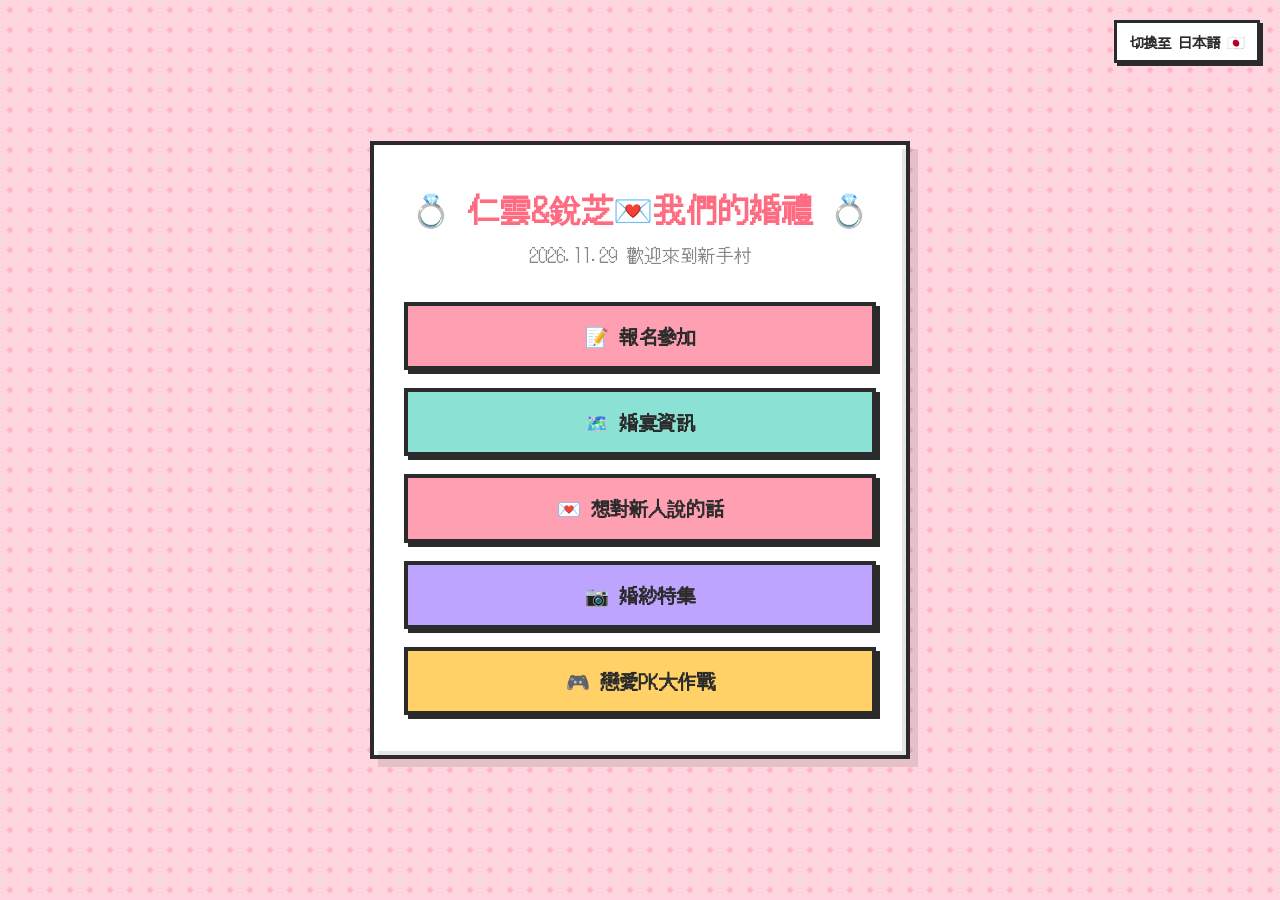
==== commit b98b97fb: "Redesign seating page and add sandbox write guard - seating: responsive layout, collapsible side pan" ====
--- a/index.html
+++ b/index.html
@@ -314,6 +314,7 @@
         </div>
     </div>
 
+    <script src="sandbox-guard.js"></script>
     <script src="script.js"></script>
 </body>
 
